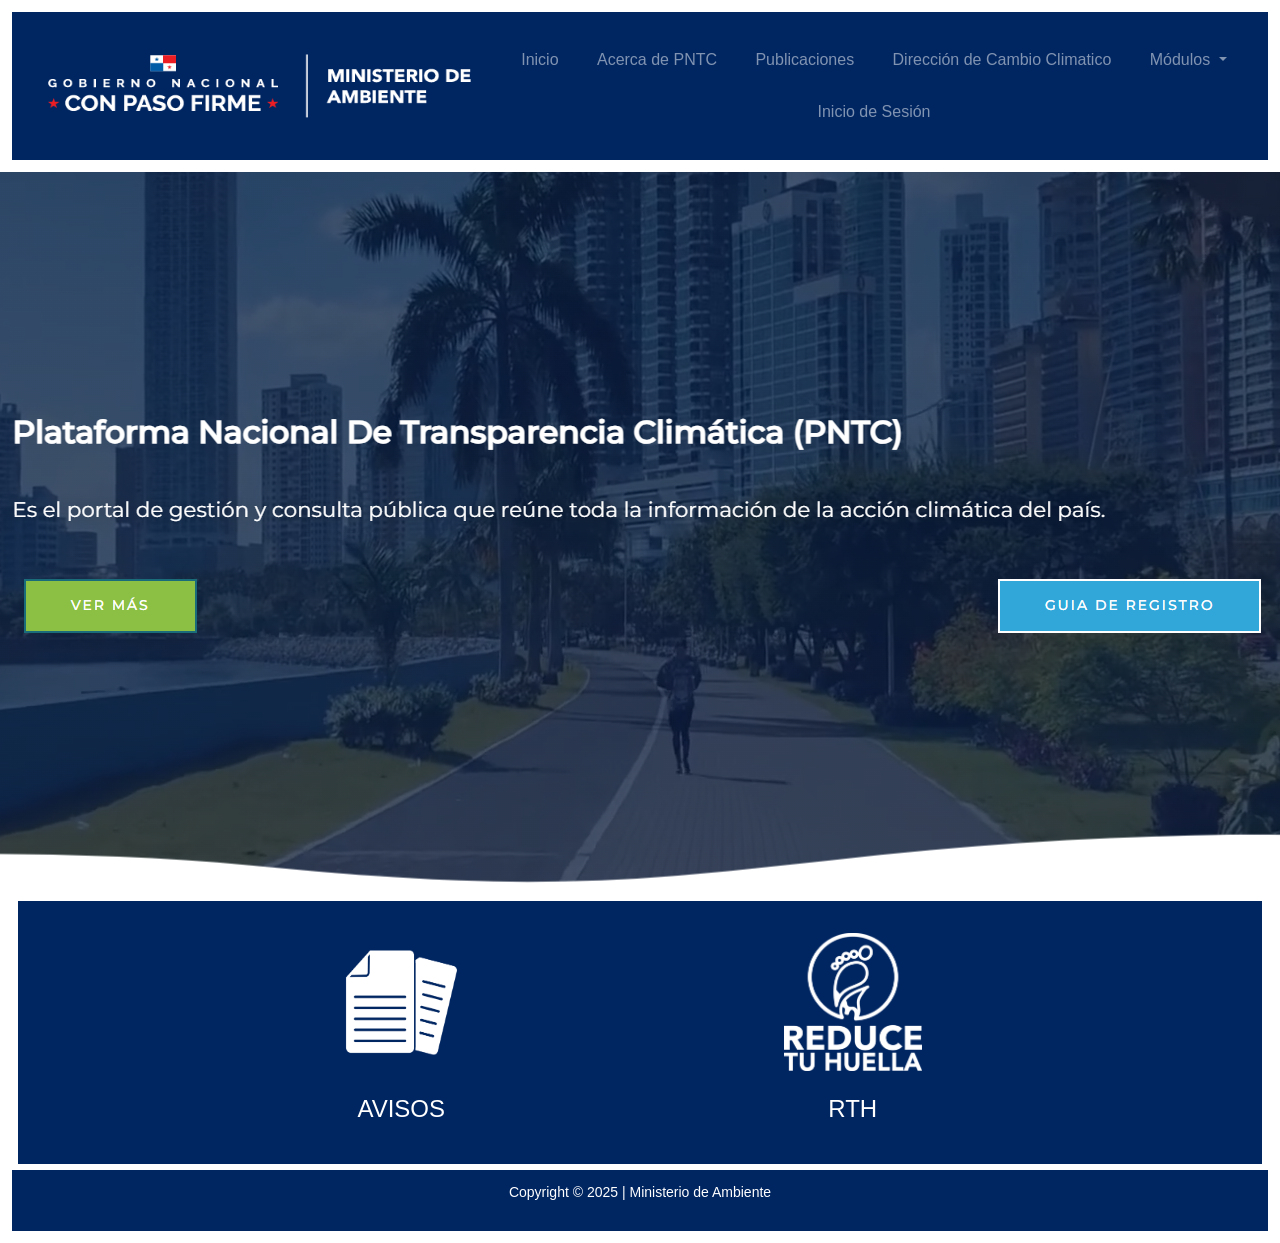
==== index.html @ 0925df61 "ALL" ====
<!DOCTYPE html>
<html lang="en">
<head>
  <title>MockUp-de-AzueroVerde</title>
  <meta charset="utf-8">
<! -- meta name="viewport" content="width=device-width, initial-scale=1" -->

   <link rel="stylesheet" href="https://cdn.jsdelivr.net/npm/bootstrap@4.6.2/dist/css/bootstrap.min.css">
  <script src="https://cdn.jsdelivr.net/npm/jquery@3.7.1/dist/jquery.slim.min.js"></script>
  <script src="https://cdn.jsdelivr.net/npm/popper.js@1.16.1/dist/umd/popper.min.js"></script>
  <script src="https://cdn.jsdelivr.net/npm/bootstrap@4.6.2/dist/js/bootstrap.bundle.min.js"></script>
  <link rel="stylesheet" type="text/css" href="css/global1.css">
  <link rel="icon" href="https://transparencia-climatica.miambiente.gob.pa/wp-content/uploads/2020/08/cropped-Bandera-para-favicon-192x192.png" sizes="192x192" />

  
</head>
<body>

<nav class="navbar navbar-expand-sm navbar-dark " style="background-color: #002662">
  <!-- Brand -->
  <a><img src="imagen/Header2.png" alt="Ministerio De Ambiente" style="width:450px; height:120px"></a>
  <p><br></p>

  <!-- Links -->
  <ul class="navbar-nav nav justify-content-end" <br>
    <li class="nav-item">
      <a class="nav-link" href="index.html">Inicio</a>
    </li>
    <li class="nav-item">
      <a class="nav-link" href="#">Acerca de PNTC</a>
    </li>
     <li class="nav-item">
      <a class="nav-link" href="#">Publicaciones</a>
    </li>
     <li class="nav-item">
      <a class="nav-link" href="#">Dirección de Cambio Climatico</a>
    </li>
    <!-- Dropdown -->
    <li class="nav-item dropdown">
      <a class="nav-link dropdown-toggle" href="#" id="navbardrop" data-toggle="dropdown">
        Módulos
      </a>
      <div class="dropdown-menu">
        <a class="dropdown-item" href="observatorio.html">Observatorio</a>
        <a class="dropdown-item" href="#">Resiliencia</a> 
      </div>
    </li>
     <li class="nav-item">
      <a class="nav-link" href="#">Inicio de Sesión</a>
    </li>
  </ul>

</nav>

<div class="divImg">
<img style="background-color: #fff;"src="imagen/pntc2.png" alt="PNTC2" src="[data-uri]">
</div>

<div class="uc_carousel_item">
  <div class="uc_classic_carousel_placeholder">
    <table style="width:75%; color:#fff; text-align:center">
      <tr>
        <td> 
            <a href="#" title ="Show More"><img loading="lazy" decoding="async" src="imagen/aviso1.png" alt="PNTC" style="width: 131px; height: 131px;" > </a>
            </td>
        <td>
            <a href="#" title ="Show More"><img loading="lazy" decoding="async" src="imagen/RTH.png" alt="PNTC" style="width: 150px; height: 150px;" ></a>
        </td>
        
      </tr>

      <tr>
        <td>
            <h4>AVISOS</h4>
           
        </td>
        <td>
          <h4>RTH</h4>
        </td>
      </tr>
    </table>     
  </div>
</div>


</div>
</div>
<div class="footer-widget-area">
  <p>Copyright © 2025 | Ministerio de Ambiente</p>
</div>
</body>
</html>
---- css/global1.css ----
*{
  padding: 6px;
  margin: auto;
  -webkit-box-sizing: border-box;
  -moz-box-sizing: border-box;
  box-sizing: border-box;
  
  }
 
  h1
  {
    text-align: center;
    color: #247159;
  }

    h2
  {
    text-align: center;
    color: #ffffff;
  }

    h3
  {
    text-align: center;
    color: #0b0b0b;
  }

   h5
  {
    text-align: center;
    color: #ffffff;
  }
  

  label
  {
    font-size: 16px;
  }

  body
  {  
      background-size: 90%;
      background-color: #fff;
      background-attachment: fixed;   
      font-size: 14px;
      font-family:'Gill Sans', 'Gill Sans MT', Calibri, 'Trebuchet MS', sans-serif;
  }
  .warp
  {
      width: 90%;
      max-width: 500px;
      margin: auto;
      background-color: #fff;
      
  }

  .warp2 {
	 align-items: safe center;
	}
    
  
  form{
    border: 0px solid #fff; padding:80px 40px; margin-top:1vh;    
    -webkit-box-shadow: -1px 4px 26px 11px rgba(0,0,0,0.75);
    -moz-box-shadow: -1px 4px 26px 11px rgba(0,0,0,0.75);
     box-shadow: -1px 4px 26px 11px #047f92;
     color: black;
  }

  form input[type="text"],   
  form input[type="password"],
  form textarea{
      border: 1px solid #247159;
      border-radius:2 px;
      padding: 16px;
      width: 100%;
      display: block;
      margin-bottom: 20px;
      cursor: pointer;
      font-family: 'Courier New', Courier, monospace;
      font-size:16px;
      color:#141938;
  }

  form select{
    width: 100%;
    margin: 5px 0;
    padding: 5px;
    background: #fff;
    overflow: hidden;
    box-shadow: 0 0 5px grey;
    border-top: 4px solid#247159;
  }
  form select:focus{
    border: 2px solid #3f51B5;
    padding: 15px; 
}

  form input[type="text"]:focus, 
  form input[type="password"]:focus, 
  form textarea:focus{
      border: 2px solid #3f51B5;
      padding: 15px; 
  }

  form textarea
  {
      max-width: 100%;
      max-width: 100%;
      max-height: 300px;
      min-width: 150px;
  }

.btn,
form input[type="submit"]
{
padding: 15px;
background:forestgreen;
color: #E1E9FA;
font-size: 16px;
text-align: center;
font-family: "Times New Roman", Times, serif;
border-radius: 2px;
border:none;
float: center;
cursor: pointer;
  }

button
  {
    background-color:#247159;
		color: white;
		border: 1px solid black;
		border-radius: 30px;
		padding: 11px 25px;
		font-family: Leelawadee, Ebrima, 'Bahnschrift Light', Gadugi, 'Nirmala UI', 'Segoe UI', Verdana;
		font-size: 10px;
		font-weight: normal;
		text-align: center;
		text-decoration: none;
		display: inline-block;
		font-size: 16px;
		  -webkit-transition-duration: 0.4s; /* Safari */
    		transition-duration: 0.4s;
    	cursor: pointer;
  }

  button:hover {
    background: #3cb0fd;
    border: 1px solid rgb(4, 4, 77);
    color: white;	
}

form input[type="submit"]
  {
    background-color:#247159;
		color: white;
		border: 1px solid black;
		border-radius: 30px;
		padding: 11px 25px;
		font-family: Leelawadee, Ebrima, 'Bahnschrift Light', Gadugi, 'Nirmala UI', 'Segoe UI', Verdana;
		font-size: 10px;
		font-weight: normal;
		text-align: center;
		text-decoration: none;
		display: inline-block;
		font-size: 16px;
		  -webkit-transition-duration: 0.4s; /* Safari */
    		transition-duration: 0.4s;
    	cursor: pointer;
  }

  form input[type="submit"]:hover 
{
  background: #3cb0fd;
  background-image: -webkit-linear-gradient(top, #3cb0fd, #3498db);
  background-image: -moz-linear-gradient(top, #3cb0fd, #3498db);
  background-image: -ms-linear-gradient(top, #3cb0fd, #3498db);
  background-image: -o-linear-gradient(top, #3cb0fd, #3498db);
  background-image: linear-gradient(to bottom, #3cb0fd, #3498db);
  text-decoration: none;
}

.alert 
{
    padding: 1em;
    color: #fff;
    border-radius: 2px;
    margin-bottom: 20px;
    font-size:14px;
}
.alert.error{
    background:#f2DEDE;
    border: 1PX solid #a94442;
    color: #a94442;

}
.alert.success{
    background: #4caf50;
}

.footer-widget-area {
    display: block;
    background: #002662;
    color: white;
		text-align: center;
}

.divImg {
  display: flex;
  justify-content: center;
}

.imgId {
width: 35%;
height: 100%;
}

.lazyloaded {
    opacity: 1;
    transition: opacity 400ms;
    transition-delay: 0ms;
}

.nav-item dropdown,
.dropdown-item
{
    display: block;
    background: #002662;
    color: #ffffffff;
		text-align: center;
    font-family:'Gill Sans', 'Gill Sans MT', Calibri, 'Trebuchet MS', sans-serif;
     font-size:18px;
      background-attachment: fixed;        
}
.nav-item
{
  font-size:16px
}
.nav-link-active
{
  background: #78acff61;
  font-size:18px;
  padding: 10px 60px 10px 60px;
}

.nav-link-active1
{
  background: #78acff61;
    font-size:18px;
     padding: 10px 20px 10px 20px;
}

.dropdown-menu
{
    background: #002662;
    color: white;
		text-align: center;
    font-size:14px;
}
.uc_classic_carousel_placeholder {
    padding: 20px 20px 20px 20px;
     background-color: #002662;
}

.ue-carousel-item {
    text-align: center;
    background-color: #002662;
    border-radius: 0px;
    transform: scale(1, 1);
    height: calc(100% - 15px);
}

.uc_classic_carousel_content {
    padding: 0px 20px 20px 20px;
    min-height: 0px;
}

#map {
      height: 700px;
      width: 100%;
      border-radius: 10px;
      box-shadow: 0 0 5px rgba(0,0,0,0.3);
    }
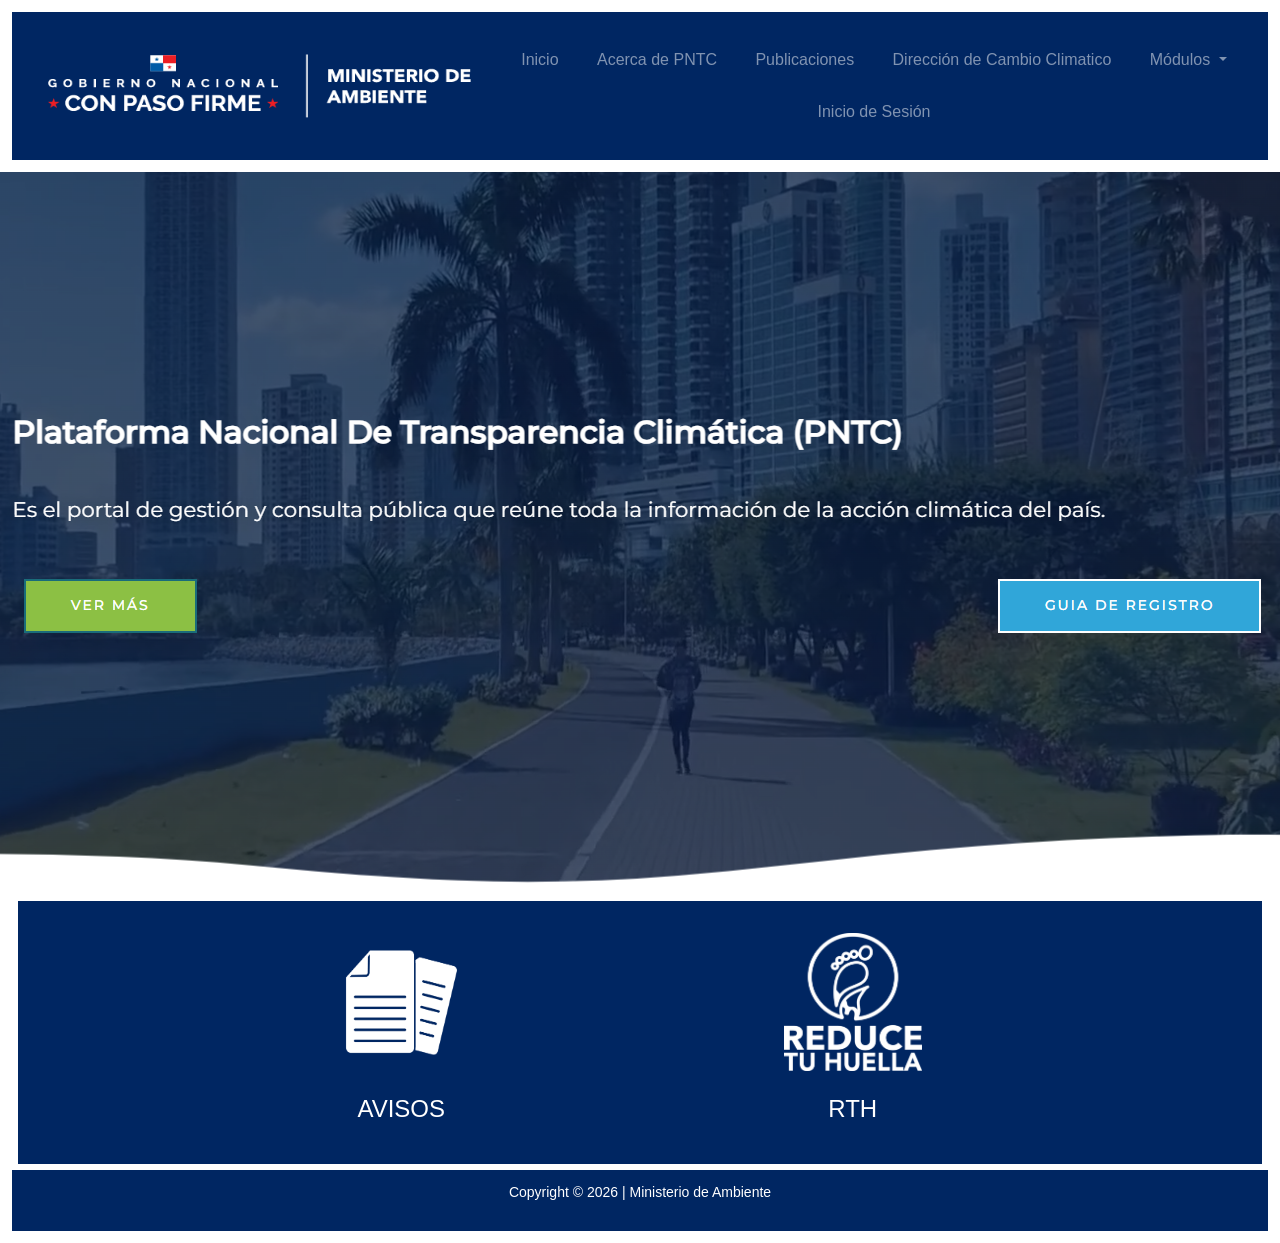
==== commit 2372785f: "all" ====
--- a/index.html
+++ b/index.html
@@ -86,7 +86,7 @@
 </div>
 </div>
 <div class="footer-widget-area">
-  <p>Copyright © 2025 | Ministerio de Ambiente</p>
+  <p>Copyright © 2026 | Ministerio de Ambiente</p>
 </div>
 </body>
 </html>
--- a/css/global1.css
+++ b/css/global1.css
@@ -240,14 +240,14 @@
 .nav-link-active
 {
   background: #78acff61;
-  font-size:18px;
+  font-size:16px;
   padding: 10px 60px 10px 60px;
 }
 
 .nav-link-active1
 {
   background: #78acff61;
-    font-size:18px;
+    font-size:16px;
      padding: 10px 20px 10px 20px;
 }
 
